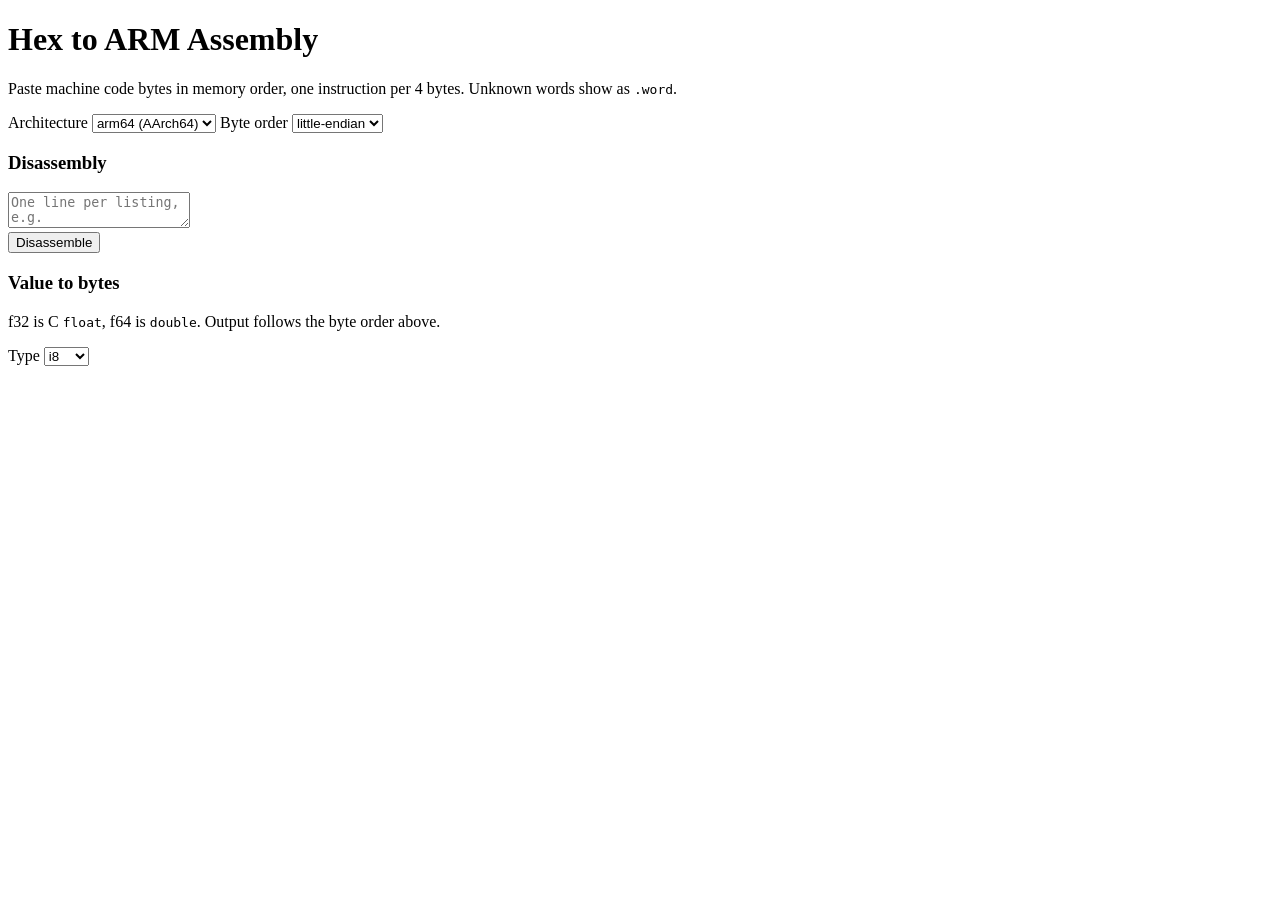
==== hex2asm/index.html @ 6006ea19 "Add index.html for Hex to ARM Assembly tool" ====
<!DOCTYPE html>
<html lang="en">
<head>
<meta charset="UTF-8">
<meta name="viewport" content="width=device-width, initial-scale=1">
<title>Hex to ARM Assembly</title>
<link rel="stylesheet" href="style.css">
</head>
<body>
<main>
  <h1>Hex to ARM Assembly</h1>
  <p class="note">Paste machine code bytes in memory order, one instruction per 4 bytes. Unknown words show as <code>.word</code>.</p>

  <div class="row">
    <label>Architecture
      <select id="arch">
        <option value="arm64">arm64 (AArch64)</option>
        <option value="arm32">arm32 (A32)</option>
      </select>
    </label>
    <label>Byte order
      <select id="endian">
        <option value="little">little-endian</option>
        <option value="big">big-endian</option>
      </select>
    </label>
  </div>

  <h3>Disassembly</h3>
  <textarea id="bytes" placeholder="One line per listing, e.g.&#10;00 00 80 D2 C0 03 5F D6&#10;20 00 80 D2 C0 03 5F D6" spellcheck="false"></textarea>
  <div class="row"><button id="disasm">Disassemble</button></div>
  <div class="out" id="out"></div>

  <h3>Value to bytes</h3>
  <p class="note">f32 is C <code>float</code>, f64 is <code>double</code>. Output follows the byte order above.</p>
  <div class="row">
    <label>Type
      <select id="type">
        <option>i8</option><option>u8</option>
        <option>i16</option><option>u16</option>
        <option>i32</option><option>u32</option>
        <option>i64</option><option>u64</option>
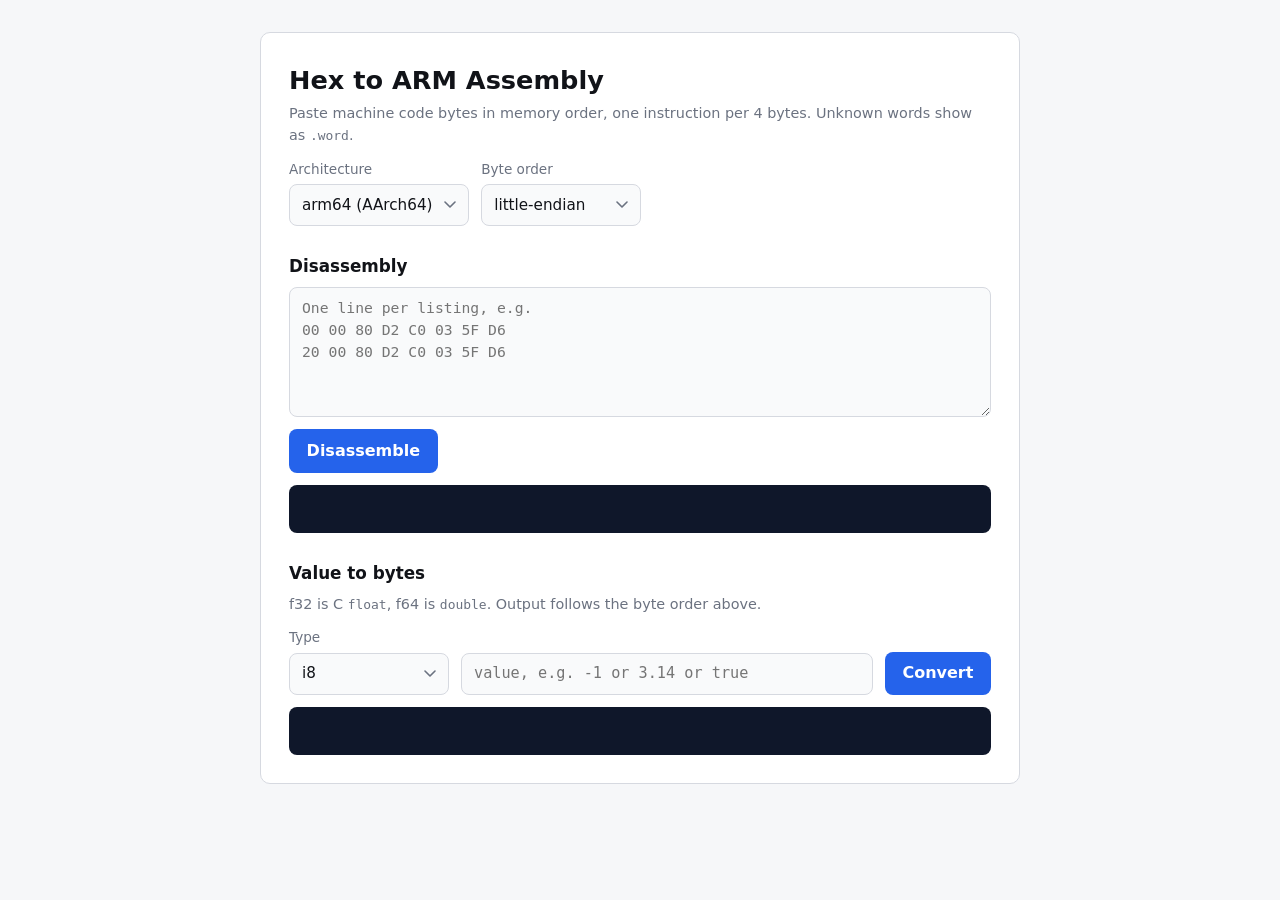
==== commit 319dd855: "Create index.html" ====
--- a/hex2asm/index.html
+++ b/hex2asm/index.html
@@ -4,7 +4,7 @@
 <meta charset="UTF-8">
 <meta name="viewport" content="width=device-width, initial-scale=1">
 <title>Hex to ARM Assembly</title>
-<link rel="stylesheet" href="style.css">
+<link rel="stylesheet" href="style.css?v=2">
 </head>
 <body>
 <main>
@@ -40,3 +40,15 @@
         <option>i16</option><option>u16</option>
         <option>i32</option><option>u32</option>
         <option>i64</option><option>u64</option>
+        <option>bool</option>
+        <option>f32</option><option>f64</option>
+      </select>
+    </label>
+    <input type="text" id="val" placeholder="value, e.g. -1 or 3.14 or true" spellcheck="false">
+    <button id="conv">Convert</button>
+  </div>
+  <div class="out" id="convOut"></div>
+</main>
+<script src="script.js"></script>
+</body>
+</html>
--- a/hex2asm/style.css
+++ b/hex2asm/style.css
@@ -0,0 +1,21 @@
+:root{color-scheme:light dark;--bg:#f6f7f9;--panel:#fff;--fg:#111318;--muted:#6b7280;--border:#d6d9e0;--field:#f9fafb;--accent:#2563eb;--accent-hover:#1d4ed8;--code-bg:#0f172a;--code-fg:#e2e8f0;--radius:10px}
+@media (prefers-color-scheme:dark){:root:not([data-theme="light"]){--bg:#0b0d12;--panel:#14171f;--fg:#e5e7eb;--muted:#9ca3af;--border:#2a2f3a;--field:#0f1218;--accent:#3b82f6;--accent-hover:#60a5fa;--code-bg:#05070b;--code-fg:#c7d2fe}}
+*{box-sizing:border-box}
+body{margin:0;padding:2rem 1rem;font-family:system-ui,-apple-system,"Segoe UI",Roboto,sans-serif;background:var(--bg);color:var(--fg);line-height:1.5}
+main{max-width:760px;margin:0 auto;background:var(--panel);border:1px solid var(--border);border-radius:var(--radius);padding:1.75rem}
+h1{margin:0 0 .25rem;font-size:1.6rem}
+h3{margin:1.75rem 0 .5rem;font-size:1.05rem}
+.note{color:var(--muted);font-size:.9rem;margin:.25rem 0 .75rem}
+code{font-family:ui-monospace,Menlo,monospace;font-size:.9em}
+.row{display:flex;flex-wrap:wrap;gap:.75rem;align-items:flex-end;margin:.75rem 0}
+label{display:flex;flex-direction:column;gap:.3rem;font-size:.85rem;color:var(--muted);min-width:0}
+select,input[type="text"],textarea{font:inherit;font-size:.95rem;color:var(--fg);background:var(--field);border:1px solid var(--border);border-radius:8px;padding:.55rem .75rem}
+select{appearance:none;-webkit-appearance:none;padding-right:2.2rem;min-width:10rem;cursor:pointer;background-image:url("data:image/svg+xml,%3Csvg xmlns='http://www.w3.org/2000/svg' width='12' height='8' viewBox='0 0 12 8'%3E%3Cpath d='M1 1l5 5 5-5' fill='none' stroke='%236b7280' stroke-width='1.6' stroke-linecap='round' stroke-linejoin='round'/%3E%3C/svg%3E");background-repeat:no-repeat;background-position:right .75rem center}
+input[type="text"]{flex:1 1 220px;width:100%;min-width:0;font-family:ui-monospace,Menlo,monospace}
+textarea{display:block;width:100%;min-height:130px;font-family:ui-monospace,Menlo,monospace;font-size:.92rem;resize:vertical}
+select:focus,input:focus,textarea:focus{outline:none;border-color:var(--accent);box-shadow:0 0 0 3px color-mix(in srgb,var(--accent) 25%,transparent)}
+button{font:inherit;font-weight:600;color:#fff;background:var(--accent);border:none;border-radius:8px;padding:.6rem 1.1rem;cursor:pointer;white-space:nowrap}
+button:hover{background:var(--accent-hover)}
+button:active{transform:translateY(1px)}
+.out{margin-top:.6rem;background:var(--code-bg);color:var(--code-fg);border-radius:8px;padding:.85rem 1rem;font-family:ui-monospace,Menlo,monospace;font-size:.92rem;white-space:pre-wrap;overflow-x:auto;min-height:3rem}
+@media (max-width:520px){main{padding:1.25rem}select{min-width:0;flex:1 1 100%}button{width:100%}}
